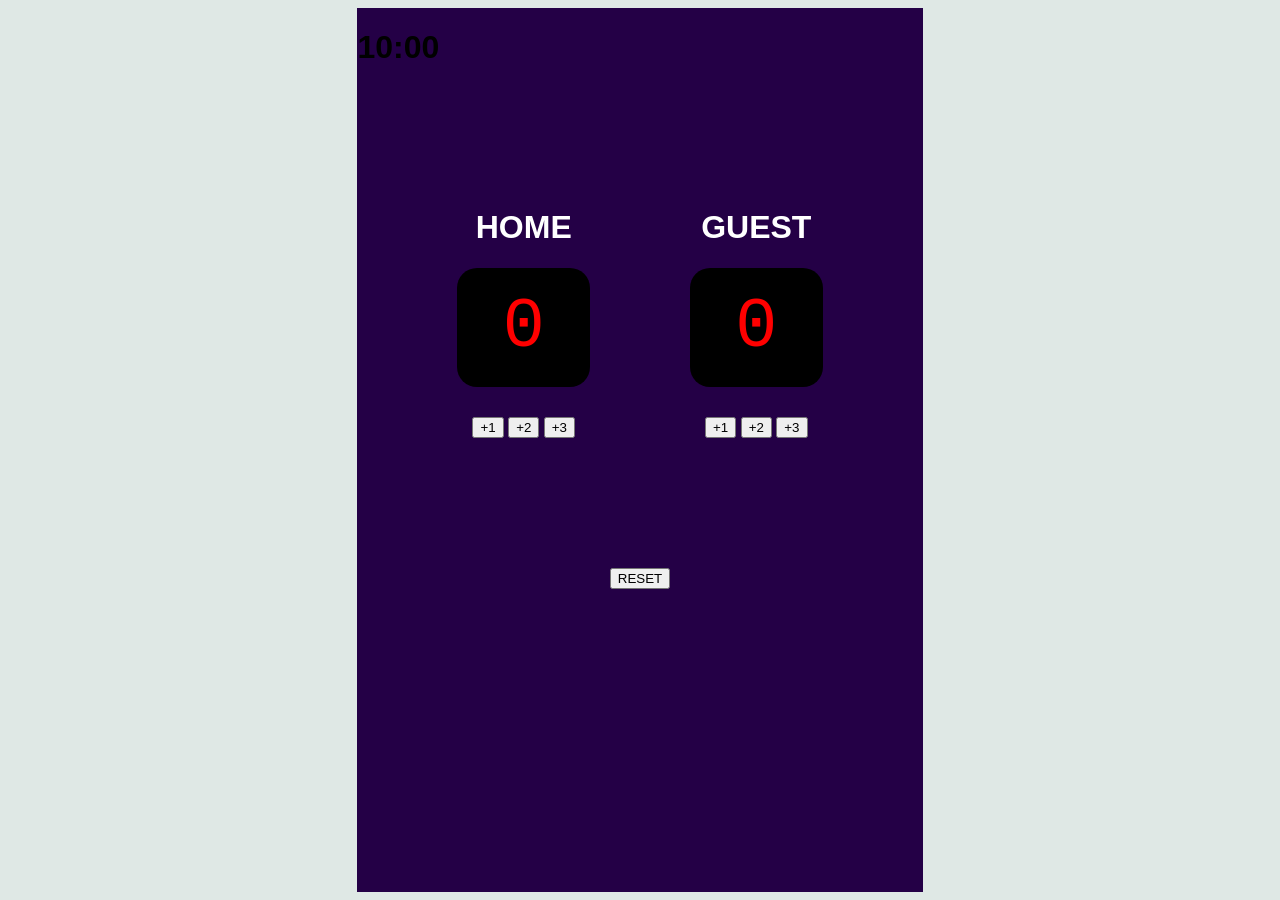
==== index.html @ af9890d9 "Fixed index file" ====
<html>
    <head>
        <link rel="stylesheet" href="scorecard.css">

    </head>
    <body>
        <div class="scoreboard">
            <div id="timer">
                <h1>10:00</h1>
            </div>

           <div class="container">
              <div class="team">
                 <h1>HOME</h1>
                 <div class="score" id="home-score">0</div>
                 <div class="btn">
                   <button onclick="addPoints('home',1)">+1</button>
                   <button onclick="addPoints('home',2)">+2</button>
                   <button onclick="addPoints('home',3)">+3</button>
                 </div>
               </div>
              <div class="team">
                 <h1>GUEST</h1>
                 <div class="score" id="guest-score">0</div>
                 <div class="btn">
                   <button onclick="addPoints('guest',1)">+1</button>
                   <button onclick="addPoints('guest',2)">+2</button>
                   <button onclick="addPoints('guest',3)">+3</button>
                   </div>
              </div>
           
            </div>
               <div class="reset-container">
                   <button onclick="resetScore()">RESET</button>
               </div>
       </div>
         <script src = "scorecard.js"></script>
    </body>
</html>
---- scorecard.css ----
body{
    justify-content: center;
    display: flex;
    gap: 100px;
    background: #dfe8e5;
    font-family: Arial, Helvetica, sans-serif;
    
}
.container{
    display: flex;
    justify-content: center;
    border-radius: 15px;
    gap: 100px;
    
    padding: 100px;

}
.team{
    color: white;
    text-align: center;
}
.score{
    padding: 20px 20px;
    margin: 20px auto;
    background: black;
    color: red;
    font-size: 70px;
    border-radius: 20px;
    font-family: 'Courier New', Courier, monospace;
}
.btn{
    background: transparent;
    padding: 10px 15px;
}
.reset-container{
   text-align: center;
   justify-content: center;
   display: flex;
   padding: 20px 20px;
   font-size: 100px;
   
}
.scoreboard{
background-color: #240046;
}
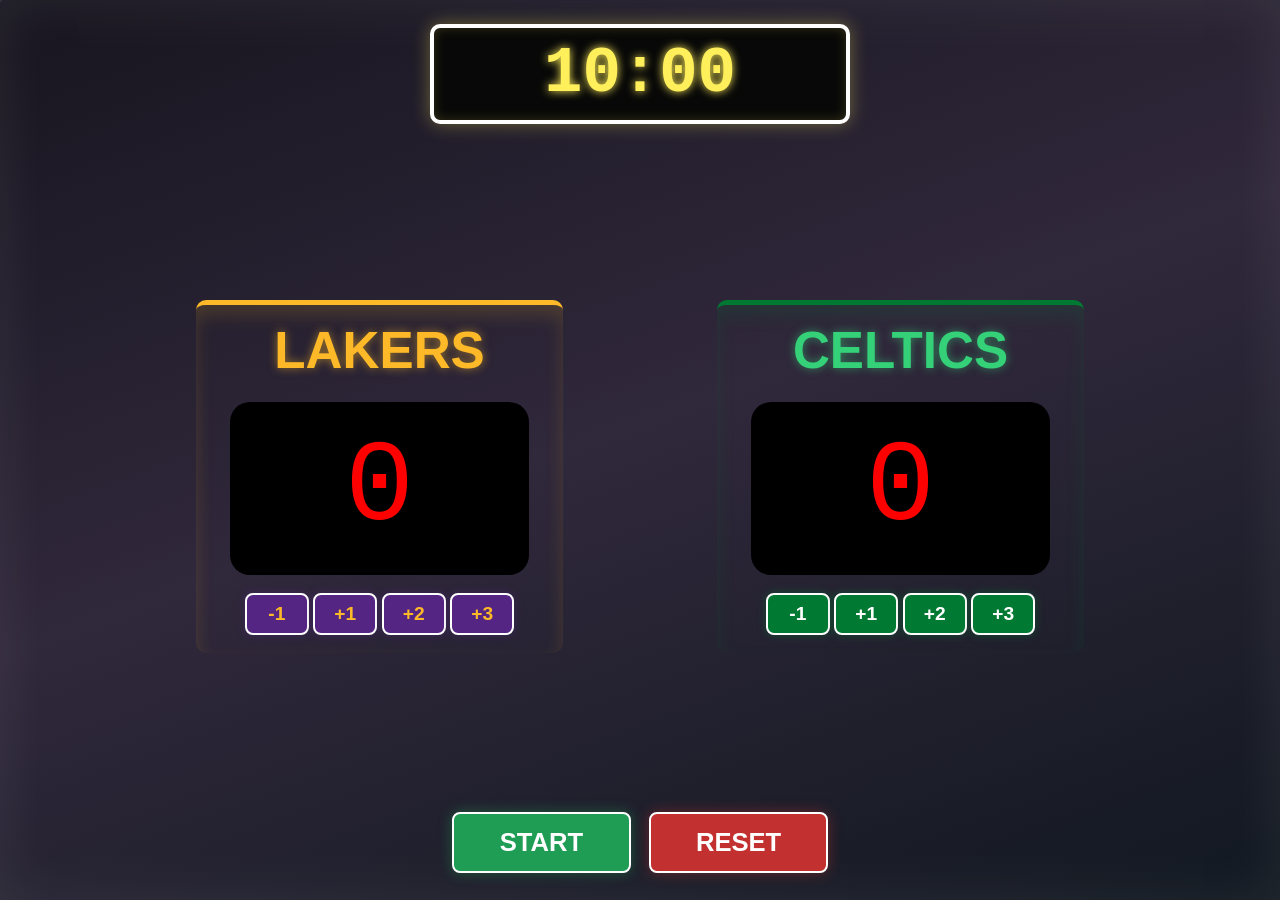
==== commit 12b0f07d: "Improve basketball scoreboard UI" ====
--- a/index.html
+++ b/index.html
@@ -1,39 +1,39 @@
 <html>
     <head>
-        <link rel="stylesheet" href="scorecard.css">
+        <link rel="stylesheet" href="style.css">
 
     </head>
     <body>
         <div class="scoreboard">
-            <div id="timer">
-                <h1>10:00</h1>
-            </div>
+            <div id="timer">10:00</div>
 
            <div class="container">
-              <div class="team">
-                 <h1>HOME</h1>
+              <div class="team lakers">
+                 <h1 contenteditable="true" spellcheck="false">LAKERS</h1>
                  <div class="score" id="home-score">0</div>
                  <div class="btn">
+                   <button onclick="addPoints('home',-1)">-1</button>
                    <button onclick="addPoints('home',1)">+1</button>
                    <button onclick="addPoints('home',2)">+2</button>
                    <button onclick="addPoints('home',3)">+3</button>
                  </div>
                </div>
-              <div class="team">
-                 <h1>GUEST</h1>
+              <div class="team celtics">
+                 <h1 contenteditable="true" spellcheck="false">CELTICS</h1>
                  <div class="score" id="guest-score">0</div>
                  <div class="btn">
+                   <button onclick="addPoints('guest',-1)">-1</button>
                    <button onclick="addPoints('guest',1)">+1</button>
                    <button onclick="addPoints('guest',2)">+2</button>
                    <button onclick="addPoints('guest',3)">+3</button>
                    </div>
               </div>
-           
             </div>
-               <div class="reset-container">
+               <div class="game-controls">
+                   <button id="start-btn" onclick="startGame()">START</button>
                    <button onclick="resetScore()">RESET</button>
                </div>
        </div>
-         <script src = "scorecard.js"></script>
+         <script src = "index.js"></script>
     </body>
-</html>+</html>
--- a/style.css
+++ b/style.css
@@ -0,0 +1,174 @@
+body{
+    background:
+        linear-gradient(135deg, rgba(255, 255, 255, 0.08) 0 2px, transparent 2px 34px),
+        linear-gradient(160deg, #17151f 0%, #30283b 48%, #111820 100%);
+    font-family: Arial, Helvetica, sans-serif;
+    margin: 0;
+    min-height: 100vh;
+    overflow: hidden;
+    
+}
+.container{
+    display: flex;
+    justify-content: center;
+    border-radius: 15px;
+    gap: clamp(60px, 12vw, 180px);
+    padding: clamp(20px, 4vh, 45px) clamp(40px, 8vw, 120px) 20px;
+    flex: 1;
+    align-items: center;
+
+}
+.team{
+    color: white;
+    text-align: center;
+    border-top: 5px solid transparent;
+    border-radius: 10px;
+    padding: 0 clamp(18px, 3vw, 34px) 12px;
+}
+.team h1{
+    border-radius: 8px;
+    font-size: clamp(28px, 4vw, 52px);
+    margin: 8px 0 14px;
+    padding: 8px 12px;
+}
+.team h1:focus{
+    outline: 2px solid #ffffff;
+}
+.lakers{
+    border-color: #fdb927;
+    box-shadow: inset 0 10px 18px rgba(253, 185, 39, 0.16);
+}
+.lakers h1{
+    color: #fdb927;
+    text-shadow: 0 0 10px rgba(253, 185, 39, 0.55);
+}
+.celtics{
+    border-color: #007a33;
+    box-shadow: inset 0 10px 18px rgba(0, 122, 51, 0.18);
+}
+.celtics h1{
+    color: #34d178;
+    text-shadow: 0 0 10px rgba(52, 209, 120, 0.55);
+}
+.score{
+    padding: clamp(10px, 2vh, 22px) clamp(28px, 5vw, 60px);
+    margin: 12px auto;
+    background: black;
+    color: red;
+    font-size: clamp(64px, 9vw, 120px);
+    border-radius: 20px;
+    font-family: 'Courier New', Courier, monospace;
+    transition: color 0.25s ease, box-shadow 0.25s ease, border 0.25s ease;
+    border: 3px solid transparent;
+}
+.score.leading{
+    border-color: #7dff7d;
+    box-shadow: 0 0 28px rgba(125, 255, 125, 0.75), inset 0 0 16px rgba(125, 255, 125, 0.2);
+}
+.btn{
+    background: transparent;
+    padding: 6px 15px;
+    display: inline-block;
+}
+.btn button,
+.game-controls button{
+    border: 2px solid #ffffff;
+    border-radius: 8px;
+    cursor: pointer;
+    font-weight: bold;
+    transition: transform 0.25s ease, color 0.25s ease, box-shadow 0.25s ease, background 0.25s ease;
+}
+.btn button{
+    font-size: clamp(14px, 1.5vw, 20px);
+    min-width: clamp(42px, 5vw, 64px);
+    padding: 8px 12px;
+}
+.lakers .btn button{
+    background: #552583;
+    color: #fdb927;
+    box-shadow: 0 0 10px rgba(85, 37, 131, 0.45);
+}
+.lakers .btn button:hover{
+    background: #fdb927;
+    color: #552583;
+    box-shadow: 0 0 18px rgba(253, 185, 39, 0.75);
+}
+.celtics .btn button{
+    background: #007a33;
+    color: white;
+    box-shadow: 0 0 10px rgba(0, 122, 51, 0.45);
+}
+.celtics .btn button:hover{
+    background: #34d178;
+    color: #062816;
+    box-shadow: 0 0 18px rgba(52, 209, 120, 0.75);
+}
+.scoreboard{
+    background: transparent;
+    border: 0;
+    border-radius: 0;
+    box-shadow: inset 0 0 55px rgba(255, 255, 255, 0.08);
+    min-height: 0;
+    height: 100vh;
+    width: 100vw;
+    display: flex;
+    flex-direction: column;
+    align-items: center;
+    box-sizing: border-box;
+}
+.btn button:hover,
+.game-controls button:hover{
+    transform: translateY(-3px) scale(1.08);
+}
+#timer{
+    color: #ffef5a;
+    background: #080808;
+    border: 4px solid #ffffff;
+    border-radius: 10px;
+    box-shadow: 0 0 18px rgba(255, 239, 90, 0.35), inset 0 0 12px rgba(255, 239, 90, 0.18);
+    font-family: 'Courier New', Courier, monospace;
+    font-size: clamp(38px, 5vw, 64px);
+    font-weight: bold;
+    letter-spacing: 0;
+    margin-top: clamp(12px, 3vh, 24px);
+    padding: 10px clamp(28px, 5vw, 52px);
+    text-align: center;
+    text-shadow: 0 0 10px #ffef5a;
+    width: clamp(180px, 24vw, 320px);
+}
+#timer.low-time{
+    color: #ff3232;
+    border-color: #ff3232;
+    box-shadow: 0 0 22px rgba(255, 50, 50, 0.65), inset 0 0 14px rgba(255, 50, 50, 0.25);
+    text-shadow: 0 0 12px #ff3232;
+}
+.game-controls{
+   display: flex;
+   justify-content: center;
+   gap: 18px;
+   margin-top: auto;
+   padding-bottom: clamp(14px, 3vh, 30px);
+}
+.game-controls button{
+   color: white;
+   font-size: clamp(18px, 2vw, 28px);
+   letter-spacing: 0;
+   min-width: clamp(120px, 14vw, 190px);
+   padding: 14px 24px;
+}
+.game-controls button:first-child{
+   background: #1f9d55;
+   box-shadow: 0 0 14px rgba(31, 157, 85, 0.45);
+}
+.game-controls button:first-child:hover{
+   background: #29c66b;
+   box-shadow: 0 0 24px rgba(41, 198, 107, 0.75);
+}
+.game-controls button:last-child{
+   background: #c23030;
+   box-shadow: 0 0 14px rgba(194, 48, 48, 0.45);
+}
+.game-controls button:last-child:hover{
+   background: #ef4444;
+   box-shadow: 0 0 24px rgba(239, 68, 68, 0.75);
+}
